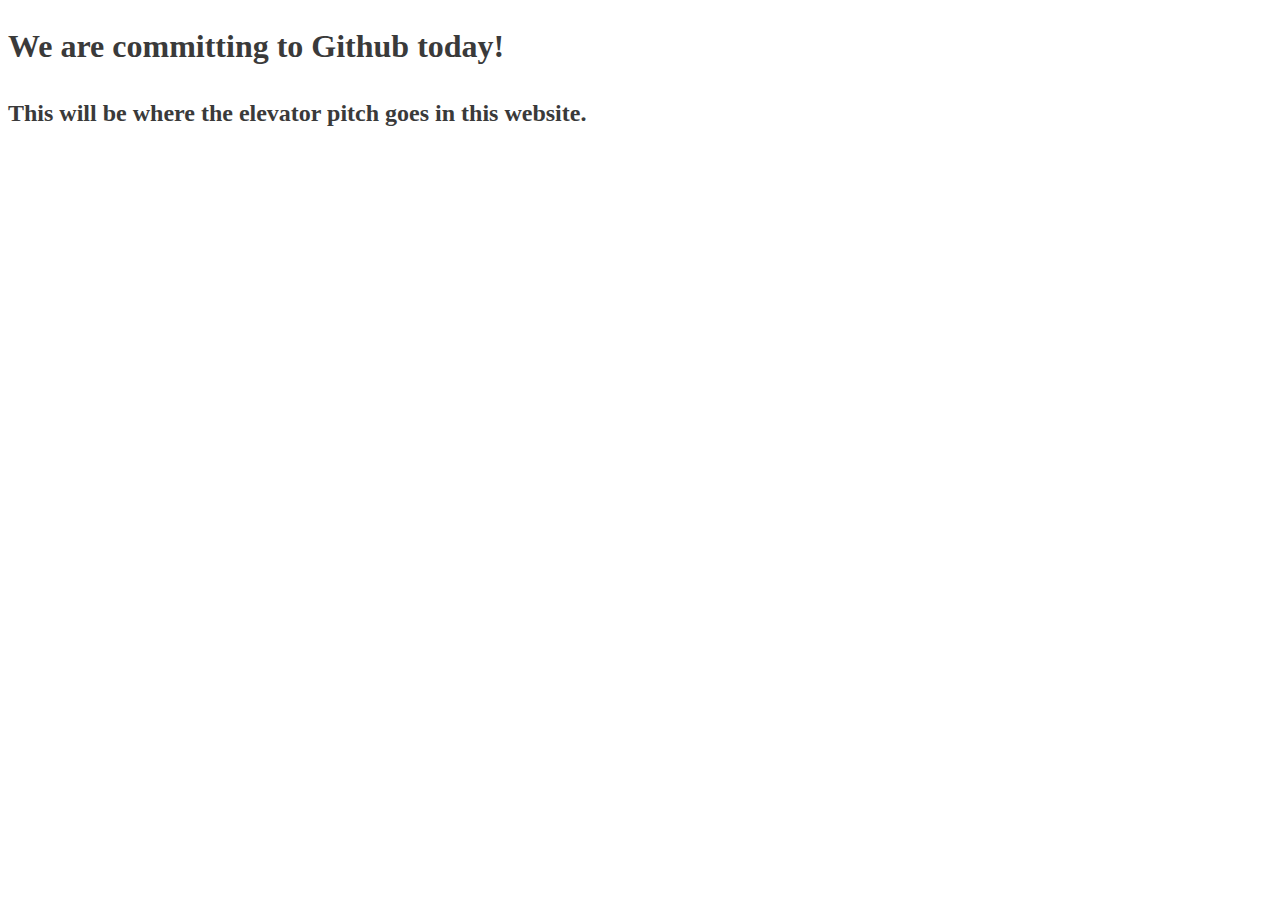
==== index.html @ b98a63fa "adding my files" ====
<!doctype html>

<html lang="en">
<head>
  <meta charset="utf-8">

  <title>Comic Book Website</title>
  <meta name="description" content="My First Website">
  <meta name="author" content="CodeLouisville">

  <meta name="viewport" content="width=device-width, initial-scale=1">

  <link rel="stylesheet" href="css/styles.css?v=1.0">

</head>

<body>

<h1>We are committing to Github today!</h1>
<h2>This will be where the elevator pitch goes in this website.</h2>


  <script src="js/scripts.js"></script>

</body>

</html>
---- css/styles.css ----
body {
	line-height: 1.6;
	color: #3a3a3a;
}

a { 
	color: #fff;
	text-decoration: none;
}

.main-header {
	background: #3acec2;
}

.main-footer {
	padding: 2em 0;
	background: #d9e4ea;
}
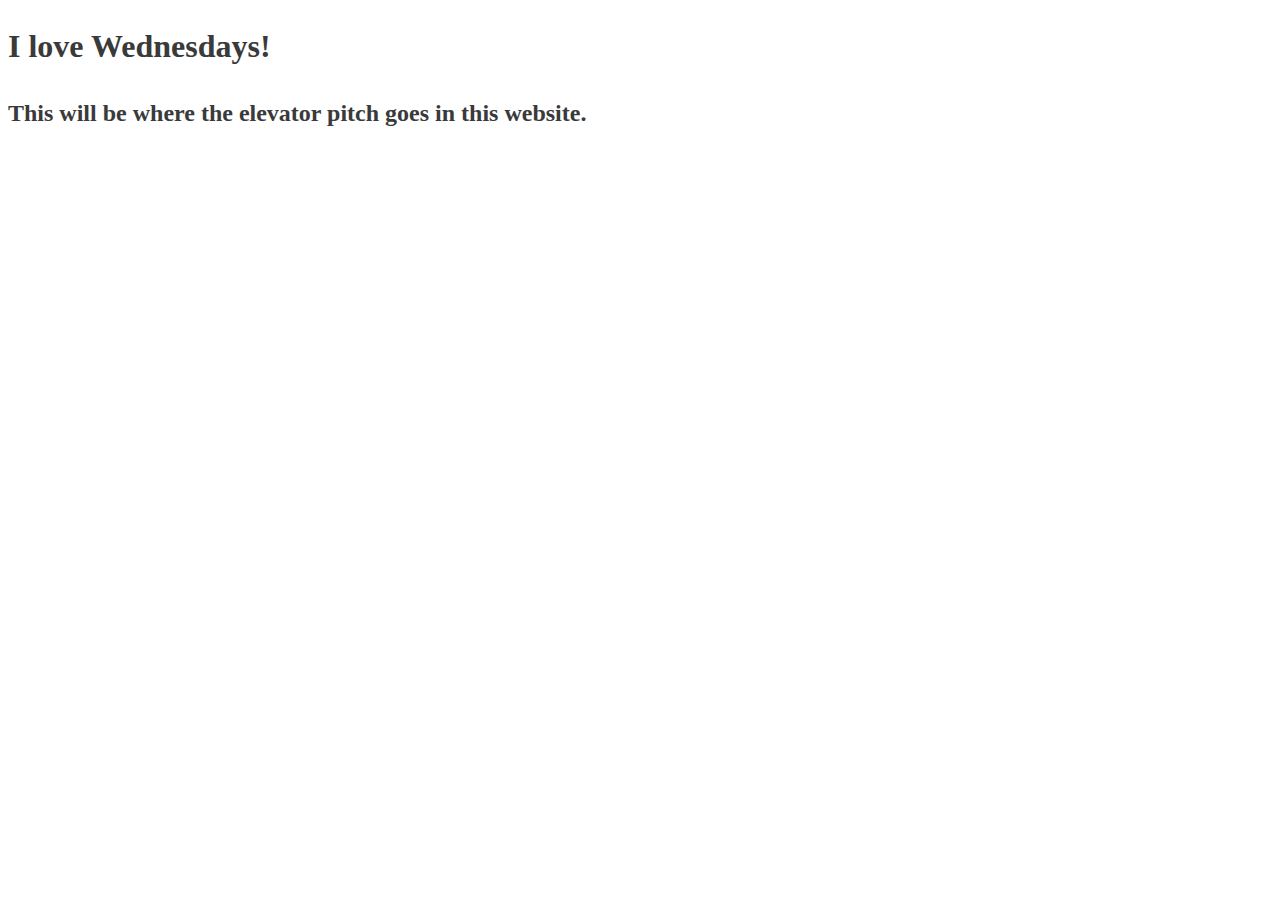
==== commit 51d749c3: "I love Wednesdays!" ====
--- a/index.html
+++ b/index.html
@@ -16,7 +16,7 @@
 
 <body>
 
-<h1>We are committing to Github today!</h1>
+<h1>I love Wednesdays!</h1>
 <h2>This will be where the elevator pitch goes in this website.</h2>
 
 
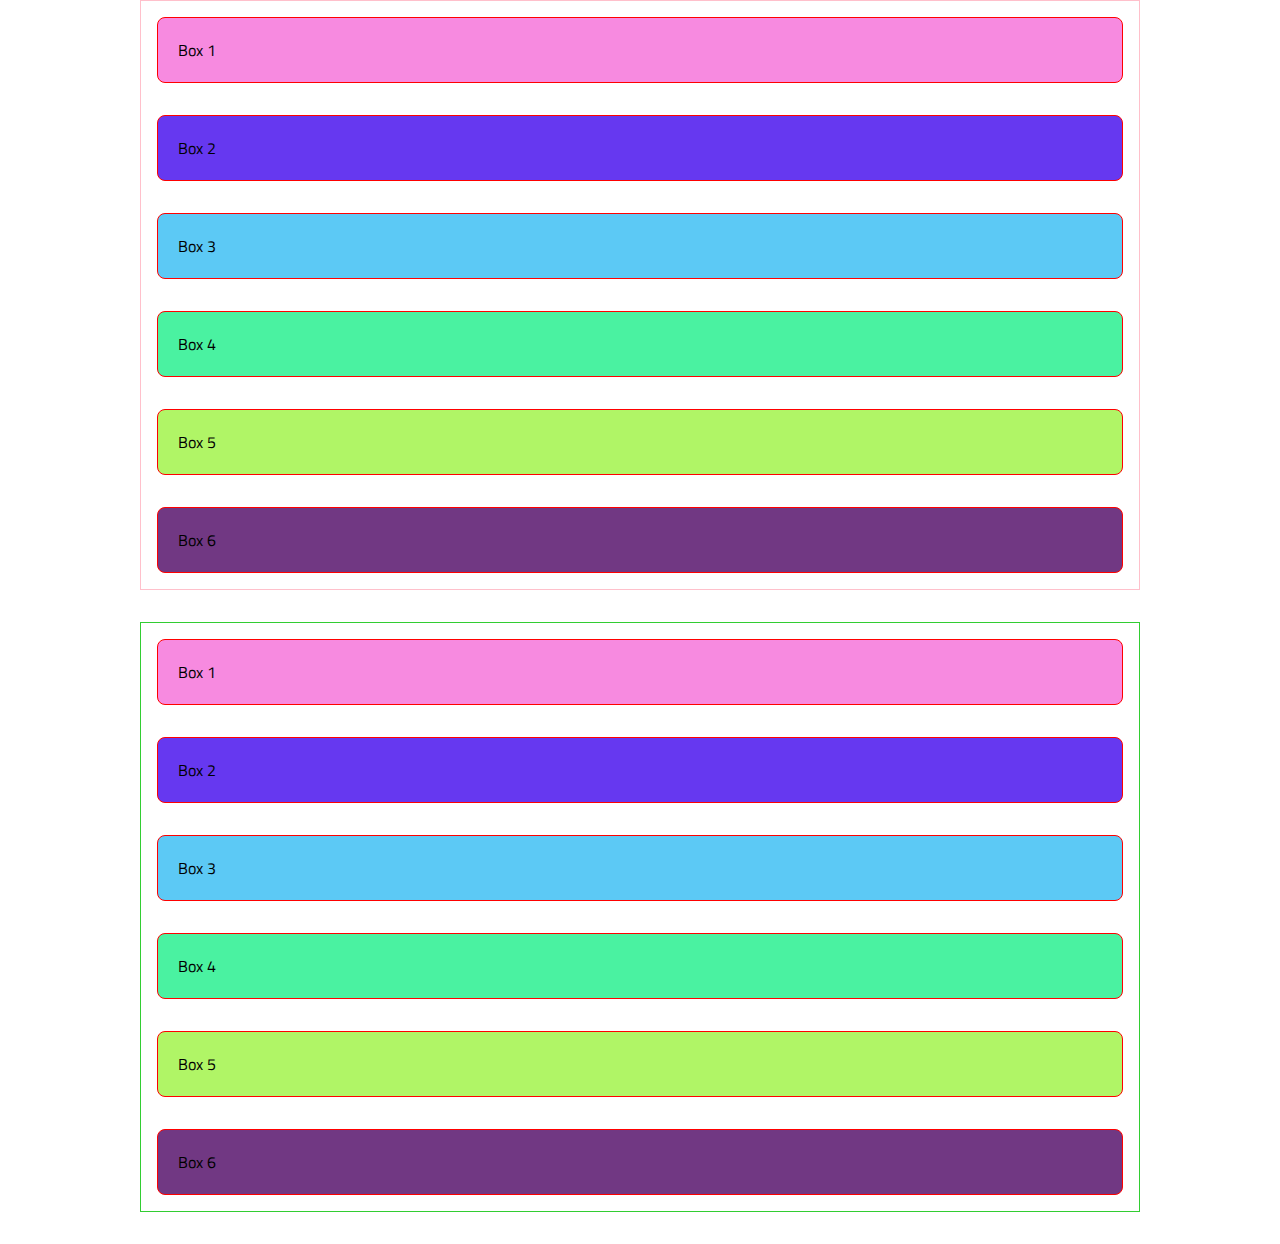
==== commit 8f041156: "Initial Commit" ====
--- a/index.html
+++ b/index.html
@@ -4,20 +4,66 @@
 <head>
   <meta charset="utf-8">
 
-  <title>Comic Book Website</title>
+  <title>My First Website</title>
   <meta name="description" content="My First Website">
   <meta name="author" content="CodeLouisville">
 
   <meta name="viewport" content="width=device-width, initial-scale=1">
 
-  <link rel="stylesheet" href="css/styles.css?v=1.0">
+  <link rel="stylesheet" href="css/styles.css?v=2.0">
 
 </head>
 
 <body>
 
-<h1>I love Wednesdays!</h1>
-<h2>This will be where the elevator pitch goes in this website.</h2>
+  <!-- <header>
+
+    <div class="logo"> <p>[logo]</p> </div>
+
+    <div class="nav-cont">
+
+      <ul class="nav-menu">
+        <li><a href="#">LINK</a></li>
+        <li><a href="#">LINK</a></li>
+        <li><a href="#">LINK</a></li>
+        <li><a href="#">LINK</a></li>
+        <li><a href="#">LINK</a></li>
+      </ul>
+
+  </header> -->
+
+<!-- <div class="">
+
+  <h1>Happy Memorial Day!</h1>
+
+  <p>This is a paragraph.</p>
+
+</div> -->
+
+<section id="flex" class="container-flex">
+
+  <div class="bx color1">Box 1</div>
+  <div class="bx color2">Box 2</div>
+  <div class="bx color3">Box 3</div>
+
+  <div class="bx color4">Box 4</div>
+  <div class="bx color5">Box 5</div>
+  <div class="bx color6">Box 6</div>
+
+</section>
+
+<section id="grid" class="container-grid">
+
+  <div class="bx color1">Box 1</div>
+  <div class="bx color2">Box 2</div>
+  <div class="bx color3">Box 3</div>
+
+  <div class="bx color4">Box 4</div>
+  <div class="bx color5">Box 5</div>
+  <div class="bx color6">Box 6</div>
+
+</section>
+
 
 
   <script src="js/scripts.js"></script>
@@ -25,6 +71,3 @@
 </body>
 
 </html>
-
-
-
--- a/css/styles.css
+++ b/css/styles.css
@@ -1,18 +1,143 @@
-body {
-	line-height: 1.6;
-	color: #3a3a3a;
+@import url('https://fonts.googleapis.com/css?family=Titillium+Web&display=swap');
+* {
+  box-sizing: border-box;
 }
 
-a { 
-	color: #fff;
-	text-decoration: none;
+body {
+  margin: 0;
+  padding: 0;
+  font-size: 16px;
+  font-family: 'Titillium Web', sans-serif;
 }
 
-.main-header {
-	background: #3acec2;
+h1 {
+  color: #FF0000;
 }
 
-.main-footer {
-	padding: 2em 0;
-	background: #d9e4ea;
-}+/* FLEXBOX */
+
+header {
+  border: solid 1px #0F0F0F;
+  width: 100%;
+  max-width: 1000px;
+  margin: 0 auto 2rem;
+
+  display: flex;
+  align-items: center;
+  justify-content: space-between;
+
+  /* flex-direction: row-reverse; */
+}
+
+.logo {
+  border: solid 1px green;
+  width: 100%;
+  max-width: 300px;
+  height: 100px;
+  background: limegreen;
+
+  display: flex;
+  align-items: center;
+  justify-content: center;
+
+}
+
+.nav-cont {
+  flex: auto;
+  align-self: center;
+}
+
+.nav-menu {
+  border: solid 1px #0000FF;
+
+  display: flex;
+  align-items: flex-end;
+  justify-content: flex-end;
+
+}
+
+.nav-menu ul {
+  list-style: none;
+}
+
+.nav-menu li {
+  border: solid 1px #00FF00;
+  list-style: none;
+  margin-right: 10px;
+}
+
+
+.container-flex {
+  display: flex;
+  width: 100%;
+  max-width: 1000px;
+  margin: 0 auto 2em;
+  border: 1px solid pink;
+
+  flex-direction: column;
+
+  align-content: center;
+  justify-content: center;
+
+}
+
+/* GRID */
+
+.container-grid {
+  display: grid;
+  width: 100%;
+  max-width: 1000px;
+  margin: 0 auto 2em;
+  border: 1px solid limegreen;
+
+  grid-template-columns: 300px;
+  grid-template-rows: 300px;
+
+  align-items: center;
+  justify-content: center;
+}
+
+@media screen and (min-width: 800px) {
+
+  .container-grid {
+    
+    grid-template-columns: 1fr;
+		grid-template-rows: 1fr;
+    
+  }
+
+}
+
+.bx {
+  border: solid 1px #FF0000;
+  margin: 1rem;
+  padding: 20px;
+  border-radius: 8px;
+}
+
+
+/* Colors */
+
+.color1 {
+  background: rgba(247, 138, 224, 1.00);
+}
+
+.color2 {
+  background: rgba(102, 56, 240, 1.00);
+}
+
+.color3 {
+  background: rgba(92, 201, 245, 1.00);
+}
+
+.color4 {
+  background: rgba(74, 242, 161, 1.00);
+}
+
+.color5 {
+  background: rgba(176, 245, 102, 1.00);
+}
+
+.color6 {
+  background: rgba(113, 56, 131, 1.00);
+}
